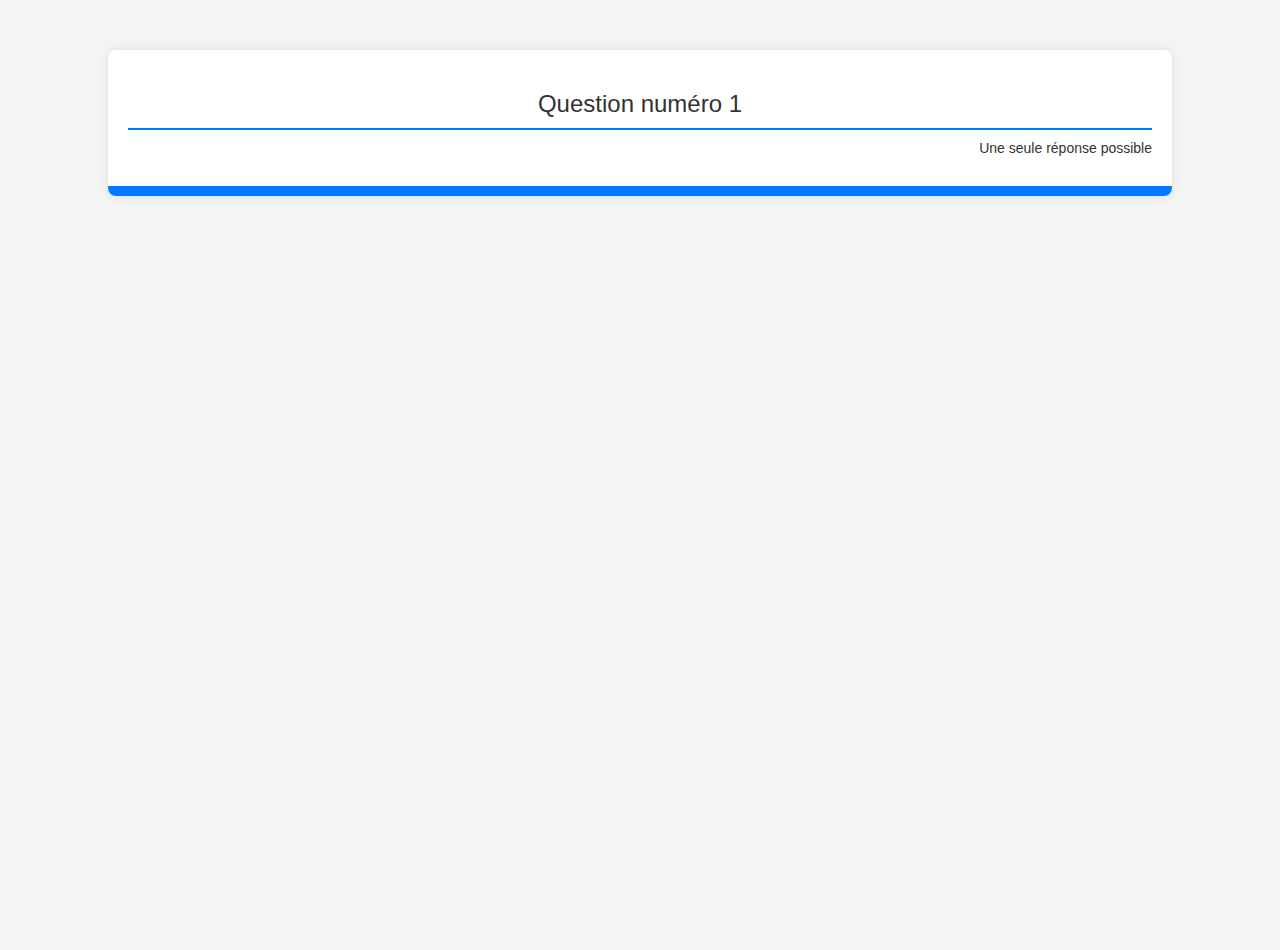
==== acceuil.html @ c76930d5 "Update acceuil.html" ====
<!DOCTYPE html>
<html lang="fr">
<head>
  <meta charset="UTF-8">
  <meta name="viewport" content="width=device-width, initial-scale=1.0">
  <title>QCM Interactif</title>
  <style>
    body {
      font-family: Arial, sans-serif;
      background-color: #f4f4f4;
      color: #333;
      margin: 0;
      padding: 0;
      display: flex;
      flex-direction: column;
      align-items: center;
      justify-content: flex-start;
      height: 100vh;
      padding-top: 50px;
    }
    .container {
      background-color: white;
      padding: 40px 20px;
      border-radius: 8px;
      box-shadow: 0 0 10px rgba(0, 0, 0, 0.1);
      width: 80%;
      height: auto;
      text-align: center;
      position: relative;
      margin-bottom: 20px;
    }
    .question-number {
      font-size: 24px;
      margin-bottom: 10px;
      text-align: center;
      border-bottom: 2px solid #007bff;
      padding-bottom: 10px;
    }
    .question {
      font-size: 20px;
      margin-bottom: 20px;
      text-align: center;
    }
    .choices {
      list-style: none;
      padding: 0;
      display: flex;
      justify-content: space-around;
      flex-wrap: wrap;
      position: relative;
      margin-top: 50px;
      width: 80%;
    }
    .choices li {
      width: 35%;
      margin: 10px 0;
    }
    .choices li:nth-child(odd) {
      margin-right: 10%;
    }
    .choices li button {
      background-color: #007bff;
      color: white;
      border: none;
      padding: 20px;
      border-radius: 4px;
      cursor: pointer;
      width: 100%;
      text-align: center;
      font-size: 16px;
    }
    .choices li button.selected {
      background-color: #0056b3;
    }
    .choices li button.correct {
      background-color: green;
    }
    .choices li button.incorrect {
      background-color: red;
    }
    .timer {
      margin-top: 20px;
      background-color: #007bff;
      height: 10px;
      border-bottom-left-radius: 8px;
      border-bottom-right-radius: 8px;
      width: 100%;
      position: absolute;
      bottom: 0;
      left: 0;
    }
    .response-info {
      text-align: right;
      margin-top: 10px;
      font-size: 14px;
    }
    .summary-container {
      background-color: white;
      padding: 20px;
      border-radius: 8px;
      box-shadow: 0 0 10px rgba(0, 0, 0, 0.1);
      width: 80%;
      height: auto;
      text-align: left;
      position: relative;
      margin-top: 20px;
      display: none;
    }
    .summary-container h2 {
      text-align: center;
    }
    .summary-item {
      padding: 10px 0;
      border-bottom: 1px solid #ddd;
    }
  </style>
</head>
<body>
  <div class="container" id="qcm-container">
    <div id="question-number" class="question-number">Question numéro 1</div>
    <div id="question-container" class="question-container">
      <!-- La question apparaîtra ici -->
    </div>
    <div id="response-info" class="response-info">Une seule réponse possible</div>
    <div class="timer" id="timer"></div>
  </div>
  <ul class="choices" id="choices">
    <!-- Les choix de réponse apparaîtront ici -->
  </ul>
  <div class="summary-container" id="summary-container">
    <h2>Résultats du QCM</h2>
    <div id="summary"></div>
  </div>
  
  <script>
    const questions = [
      { question: "Comment créer un site web ?", answers: ["A", "B", "C", "D"], correct: 0, multiple: false },
      { question: "Question facile 1?", answers: ["A", "B", "C", "D"], correct: [0, 1], multiple: true },
      // Ajoutez d'autres questions ici...
    ];
    
    let currentQuestionIndex = 0;
    let timerInterval;
    let selectedAnswers = [];
    let userAnswers = [];
    let score = 0;

    function shuffle(array) {
      for (let i = array.length - 1; i > 0; i--) {
        const j = Math.floor(Math.random() * (i + 1));
        [array[i], array[j]] = [array[j], array[i]];
      }
      return array;
    }

    function showQuestion() {
      if (currentQuestionIndex >= questions.length) {
        showSummary();
        return;
      }
      
      selectedAnswers = [];
      const questionContainer = document.getElementById('question-container');
      const questionNumberEl = document.getElementById('question-number');
      const responseInfoEl = document.getElementById('response-info');
      const choicesEl = document.getElementById('choices');
      questionContainer.innerHTML = '';
      choicesEl.innerHTML = '';
      
      const questionData = questions[currentQuestionIndex];
      
      questionNumberEl.textContent = `Question numéro ${currentQuestionIndex + 1}`;
      responseInfoEl.textContent = questionData.multiple ? `Plusieurs réponses possibles (${questionData.correct.length} attendues)` : 'Une seule réponse possible';
      
      const questionEl = document.createElement('div');
      questionEl.classList.add('question');
      questionEl.textContent = questionData.question;
      questionContainer.appendChild(questionEl);

      const shuffledAnswers = shuffle([...questionData.answers]);
      questionData.correct = shuffledAnswers.map((_, index) => questionData.answers.indexOf(shuffledAnswers[index]));

      shuffledAnswers.forEach((answer, index) => {
        const choiceEl = document.createElement('li');
        const buttonEl = document.createElement('button');
        buttonEl.textContent = answer;
        buttonEl.onclick = () => selectAnswer(index, buttonEl, questionData.multiple, questionData.correct.length);
        choiceEl.appendChild(buttonEl);
        choicesEl.appendChild(choiceEl);
      });
      
      startTimer();
    }

    function selectAnswer(index, buttonEl, multiple, correctLength) {
      if (multiple) {
        if (selectedAnswers.includes(index)) {
          selectedAnswers = selectedAnswers.filter(i => i !== index);
          buttonEl.classList.remove('selected');
        } else if (selectedAnswers.length < correctLength) {
          selectedAnswers.push(index);
          buttonEl.classList.add('selected');
        } else {
          const firstSelected = selectedAnswers.shift();
          const firstSelectedButton = document.querySelectorAll('.choices button')[firstSelected];
          firstSelectedButton.classList.remove('selected');
          selectedAnswers.push(index);
          buttonEl.classList.add('selected');
        }
      } else {
        selectedAnswers = [index];
        const choices = document.querySelectorAll('.choices button');
        choices.forEach(button => button.classList.remove('selected'));
        buttonEl.classList.add('selected');
      }
    }

    function handleAnswer() {
      clearInterval(timerInterval);
      const questionData = questions[currentQuestionIndex];
      const selectedButtons = document.querySelectorAll('.choices button.selected');
      let correct = true;
      
      if (questionData.multiple) {
        selectedButtons.forEach(button => {
          const selectedAnswer = Array.from(button.parentNode.parentNode.children).indexOf(button.parentNode);
          if (questionData.correct.includes(selectedAnswer)) {
            button.classList.add('correct');
          } else {
            button.classList.add('incorrect');
            correct = false;
          }
        });
        questionData.correct.forEach(correctIndex => {
          const correctButton = document.querySelector(`.choices li:nth-child(${correctIndex + 1}) button`);
          correctButton.classList.add('correct');
        });
      } else {
        const selectedAnswer = Array.from(selectedButtons[0].parentNode.parentNode.children).indexOf(selectedButtons[0].parentNode);
        if (selectedAnswer === questionData.correct) {
          selectedButtons[0].classList.add('correct');
        } else {
          selectedButtons[0].classList.add('incorrect');
          const correctButton = document.querySelector(`.choices li:nth-child(${questionData.correct + 1}) button`);
          correctButton.classList.add('correct');
          correct = false;
        }
      }

      userAnswers.push({
        question: questionData.question,
        correct: correct,
        selectedAnswers: selectedAnswers.map(i => shuffledAnswers[i]),
        correctAnswers: questionData.correct.map(i => shuffledAnswers[i])
      });

      if (correct) score++;

      setTimeout(() => {
        currentQuestionIndex++;
        showQuestion();
      }, 2000);
    }

    function startTimer() {
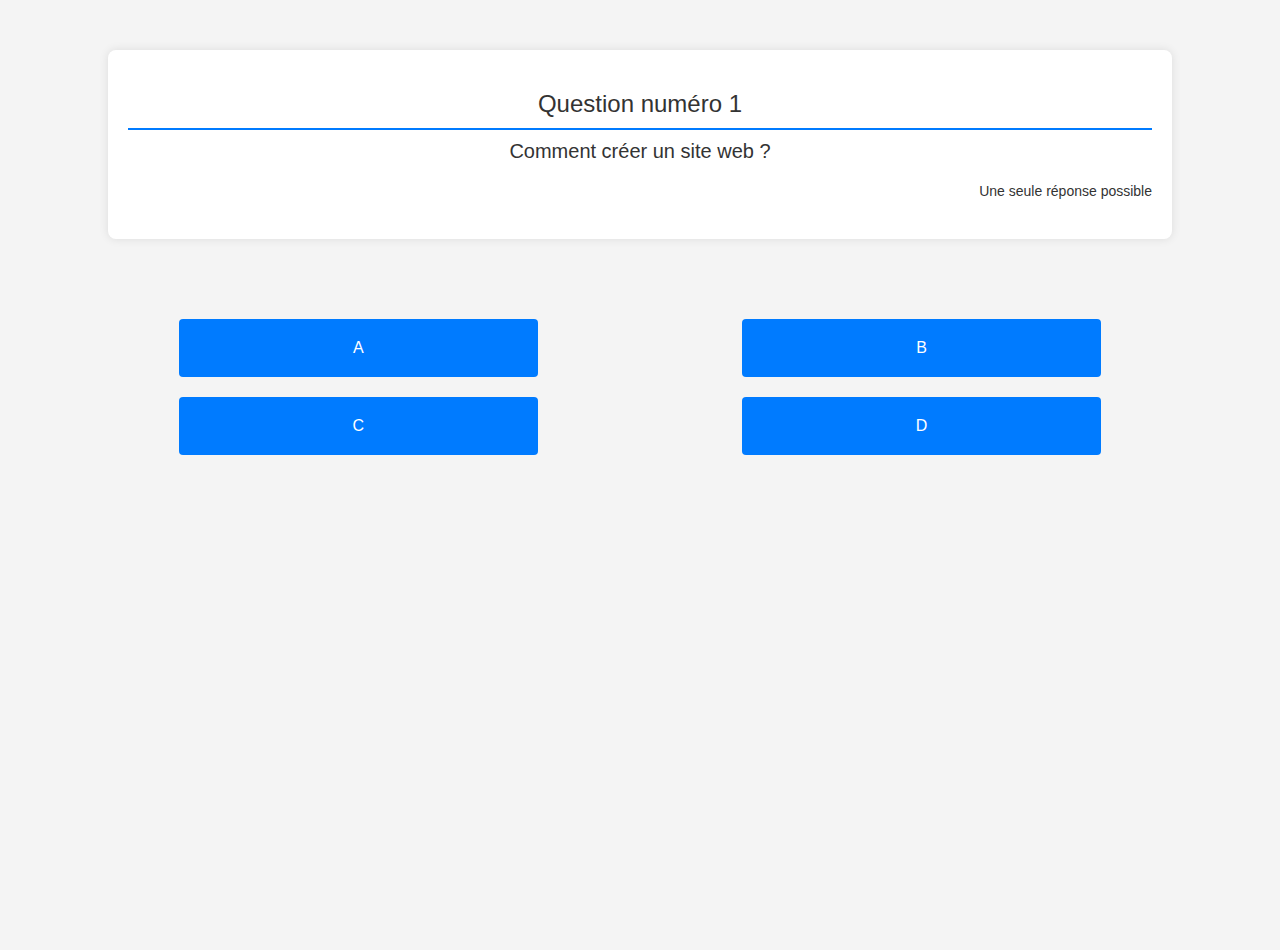
==== commit 84d423a7: "Update acceuil.html" ====
--- a/acceuil.html
+++ b/acceuil.html
@@ -79,7 +79,6 @@
       background-color: red;
     }
     .timer {
-      margin-top: 20px;
       background-color: #007bff;
       height: 10px;
       border-bottom-left-radius: 8px;
@@ -93,25 +92,6 @@
       text-align: right;
       margin-top: 10px;
       font-size: 14px;
-    }
-    .summary-container {
-      background-color: white;
-      padding: 20px;
-      border-radius: 8px;
-      box-shadow: 0 0 10px rgba(0, 0, 0, 0.1);
-      width: 80%;
-      height: auto;
-      text-align: left;
-      position: relative;
-      margin-top: 20px;
-      display: none;
-    }
-    .summary-container h2 {
-      text-align: center;
-    }
-    .summary-item {
-      padding: 10px 0;
-      border-bottom: 1px solid #ddd;
     }
   </style>
 </head>
@@ -127,10 +107,6 @@
   <ul class="choices" id="choices">
     <!-- Les choix de réponse apparaîtront ici -->
   </ul>
-  <div class="summary-container" id="summary-container">
-    <h2>Résultats du QCM</h2>
-    <div id="summary"></div>
-  </div>
   
   <script>
     const questions = [
@@ -142,20 +118,10 @@
     let currentQuestionIndex = 0;
     let timerInterval;
     let selectedAnswers = [];
-    let userAnswers = [];
-    let score = 0;
-
-    function shuffle(array) {
-      for (let i = array.length - 1; i > 0; i--) {
-        const j = Math.floor(Math.random() * (i + 1));
-        [array[i], array[j]] = [array[j], array[i]];
-      }
-      return array;
-    }
 
     function showQuestion() {
       if (currentQuestionIndex >= questions.length) {
-        showSummary();
+        alert("QCM terminé !");
         return;
       }
       
@@ -177,10 +143,7 @@
       questionEl.textContent = questionData.question;
       questionContainer.appendChild(questionEl);
 
-      const shuffledAnswers = shuffle([...questionData.answers]);
-      questionData.correct = shuffledAnswers.map((_, index) => questionData.answers.indexOf(shuffledAnswers[index]));
-
-      shuffledAnswers.forEach((answer, index) => {
+      questionData.answers.forEach((answer, index) => {
         const choiceEl = document.createElement('li');
         const buttonEl = document.createElement('button');
         buttonEl.textContent = answer;
@@ -219,7 +182,6 @@
       clearInterval(timerInterval);
       const questionData = questions[currentQuestionIndex];
       const selectedButtons = document.querySelectorAll('.choices button.selected');
-      let correct = true;
       
       if (questionData.multiple) {
         selectedButtons.forEach(button => {
@@ -228,7 +190,6 @@
             button.classList.add('correct');
           } else {
             button.classList.add('incorrect');
-            correct = false;
           }
         });
         questionData.correct.forEach(correctIndex => {
@@ -243,18 +204,8 @@
           selectedButtons[0].classList.add('incorrect');
           const correctButton = document.querySelector(`.choices li:nth-child(${questionData.correct + 1}) button`);
           correctButton.classList.add('correct');
-          correct = false;
         }
       }
-
-      userAnswers.push({
-        question: questionData.question,
-        correct: correct,
-        selectedAnswers: selectedAnswers.map(i => shuffledAnswers[i]),
-        correctAnswers: questionData.correct.map(i => shuffledAnswers[i])
-      });
-
-      if (correct) score++;
 
       setTimeout(() => {
         currentQuestionIndex++;
@@ -263,3 +214,19 @@
     }
 
     function startTimer() {
+      const timerEl = document.getElementById('timer');
+      timerEl.style.width = '100%';
+      timerEl.style.transition = 'none';
+      setTimeout(() => {
+        timerEl.style.transition = 'width 10s linear';
+        timerEl.style.width = '0%';
+      }, 50);
+      timerInterval = setTimeout(() => {
+        handleAnswer();
+      }, 10000);
+    }
+
+    showQuestion();
+  </script>
+</body>
+</html>
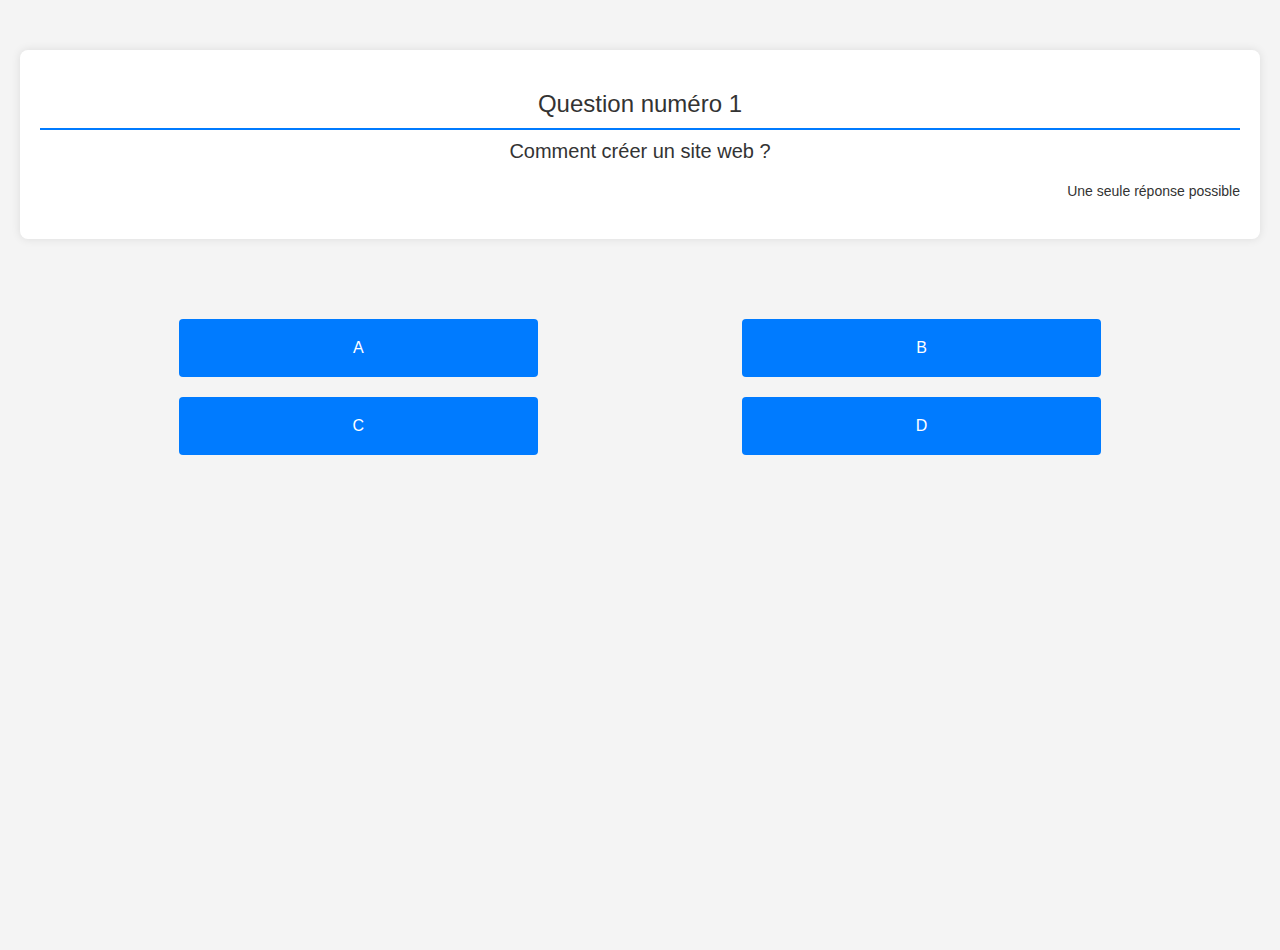
==== commit 19980d89: "Update acceuil.html" ====
--- a/acceuil.html
+++ b/acceuil.html
@@ -23,8 +23,8 @@
       padding: 40px 20px;
       border-radius: 8px;
       box-shadow: 0 0 10px rgba(0, 0, 0, 0.1);
-      width: 80%;
-      height: auto;
+      width: 100%;  /* Utilise toute la largeur de la page */
+      max-width: 1200px;  /* Limite la largeur pour une meilleure lisibilité */
       text-align: center;
       position: relative;
       margin-bottom: 20px;
@@ -92,6 +92,10 @@
       text-align: right;
       margin-top: 10px;
       font-size: 14px;
+    }
+    /* Cacher l'élément de nom d'utilisateur si présent */
+    .header {
+      display: none;
     }
   </style>
 </head>
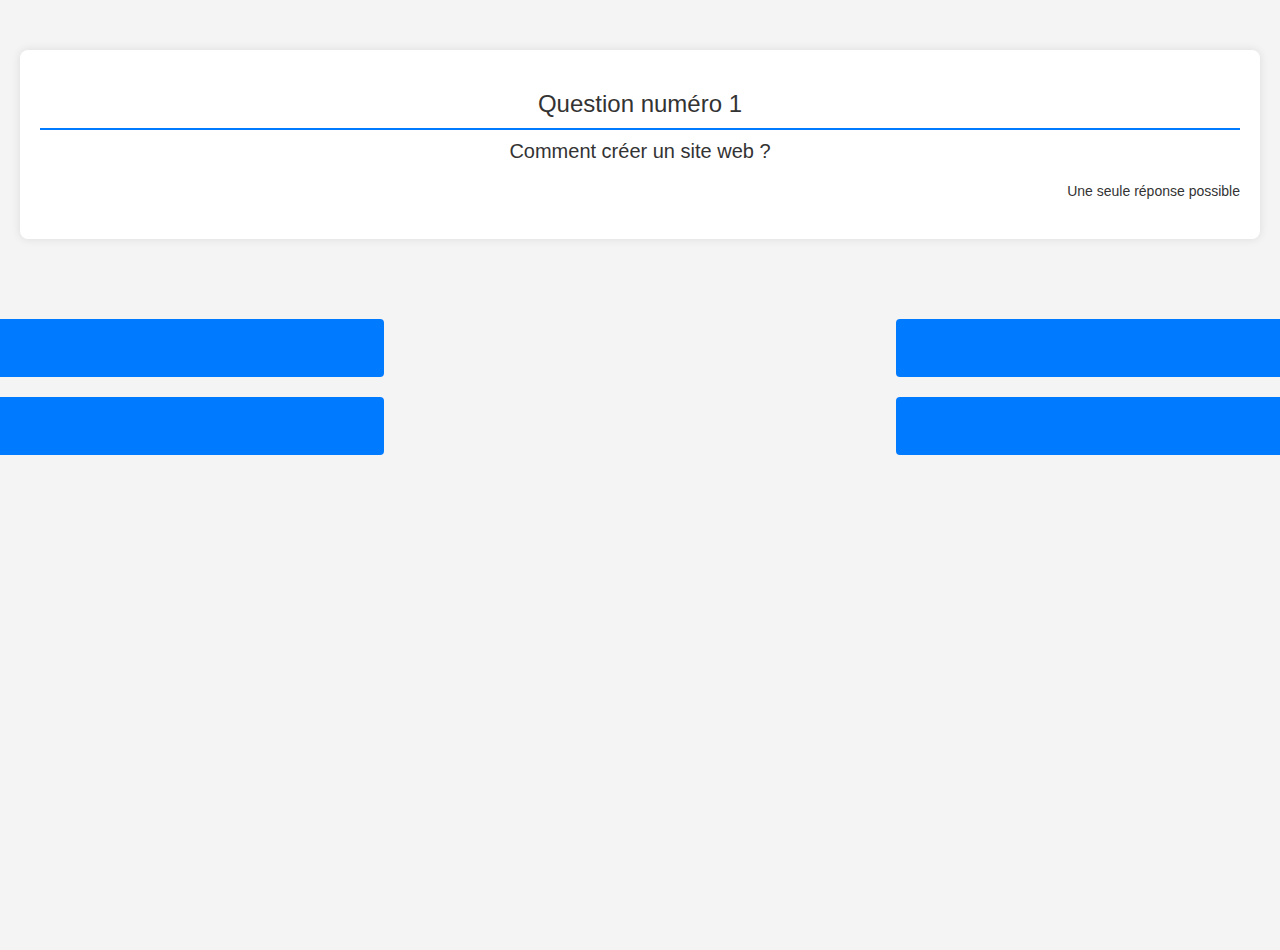
==== commit 7843bbae: "Update acceuil.html" ====
--- a/acceuil.html
+++ b/acceuil.html
@@ -49,7 +49,7 @@
       flex-wrap: wrap;
       position: relative;
       margin-top: 50px;
-      width: 80%;
+      width: 200%;
     }
     .choices li {
       width: 35%;
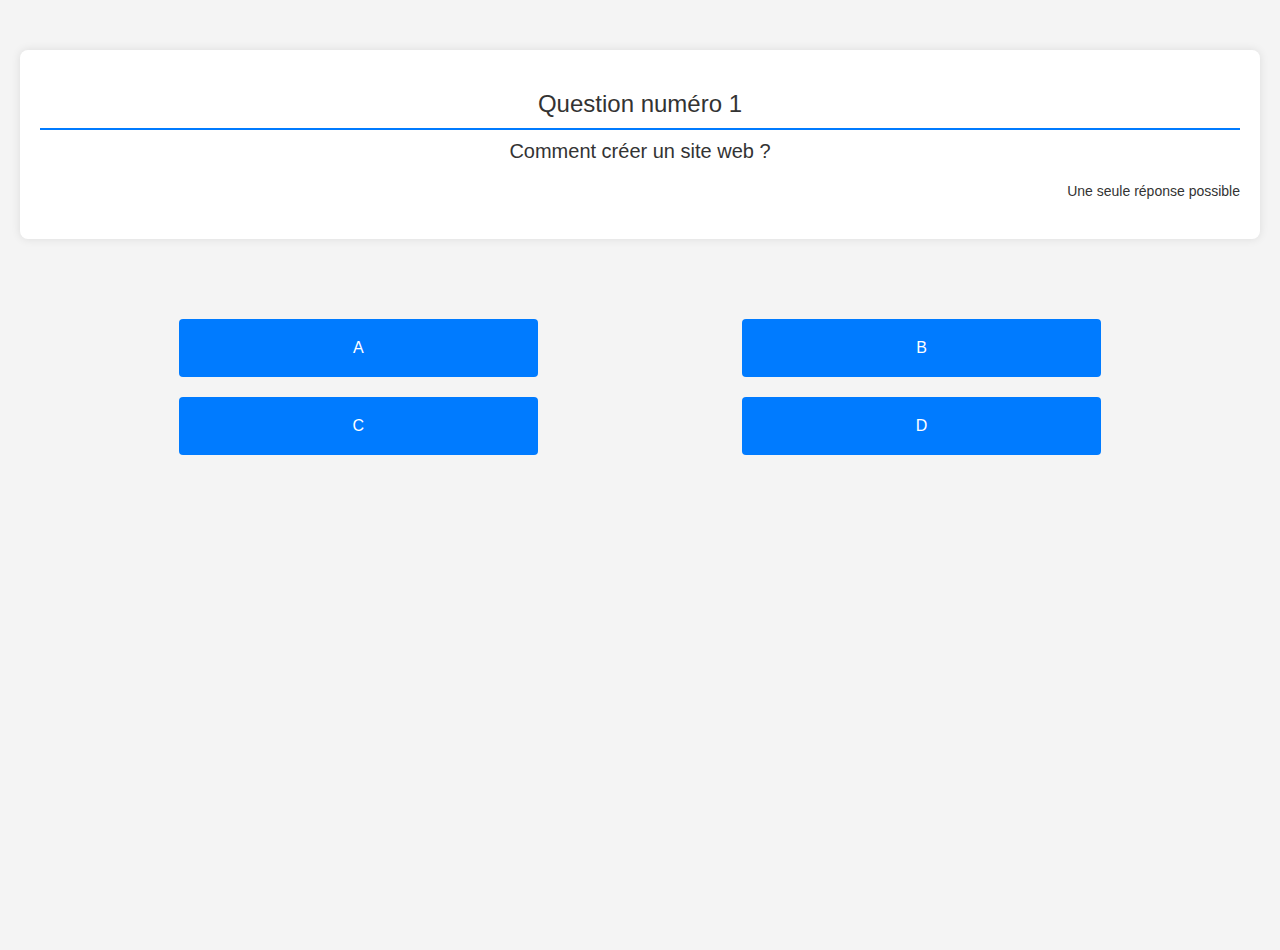
==== commit 259dc342: "Update acceuil.html" ====
--- a/acceuil.html
+++ b/acceuil.html
@@ -23,8 +23,8 @@
       padding: 40px 20px;
       border-radius: 8px;
       box-shadow: 0 0 10px rgba(0, 0, 0, 0.1);
-      width: 100%;  /* Utilise toute la largeur de la page */
-      max-width: 1200px;  /* Limite la largeur pour une meilleure lisibilité */
+      width: 100%;
+      max-width: 1200px;
       text-align: center;
       position: relative;
       margin-bottom: 20px;
@@ -49,7 +49,7 @@
       flex-wrap: wrap;
       position: relative;
       margin-top: 50px;
-      width: 200%;
+      width: 80%;
     }
     .choices li {
       width: 35%;
@@ -93,8 +93,8 @@
       margin-top: 10px;
       font-size: 14px;
     }
-    /* Cacher l'élément de nom d'utilisateur si présent */
-    .header {
+    /* Style pour masquer le titre h1 avec le lien */
+    h1 a[href="https://ax3l13.github.io/"] {
       display: none;
     }
   </style>
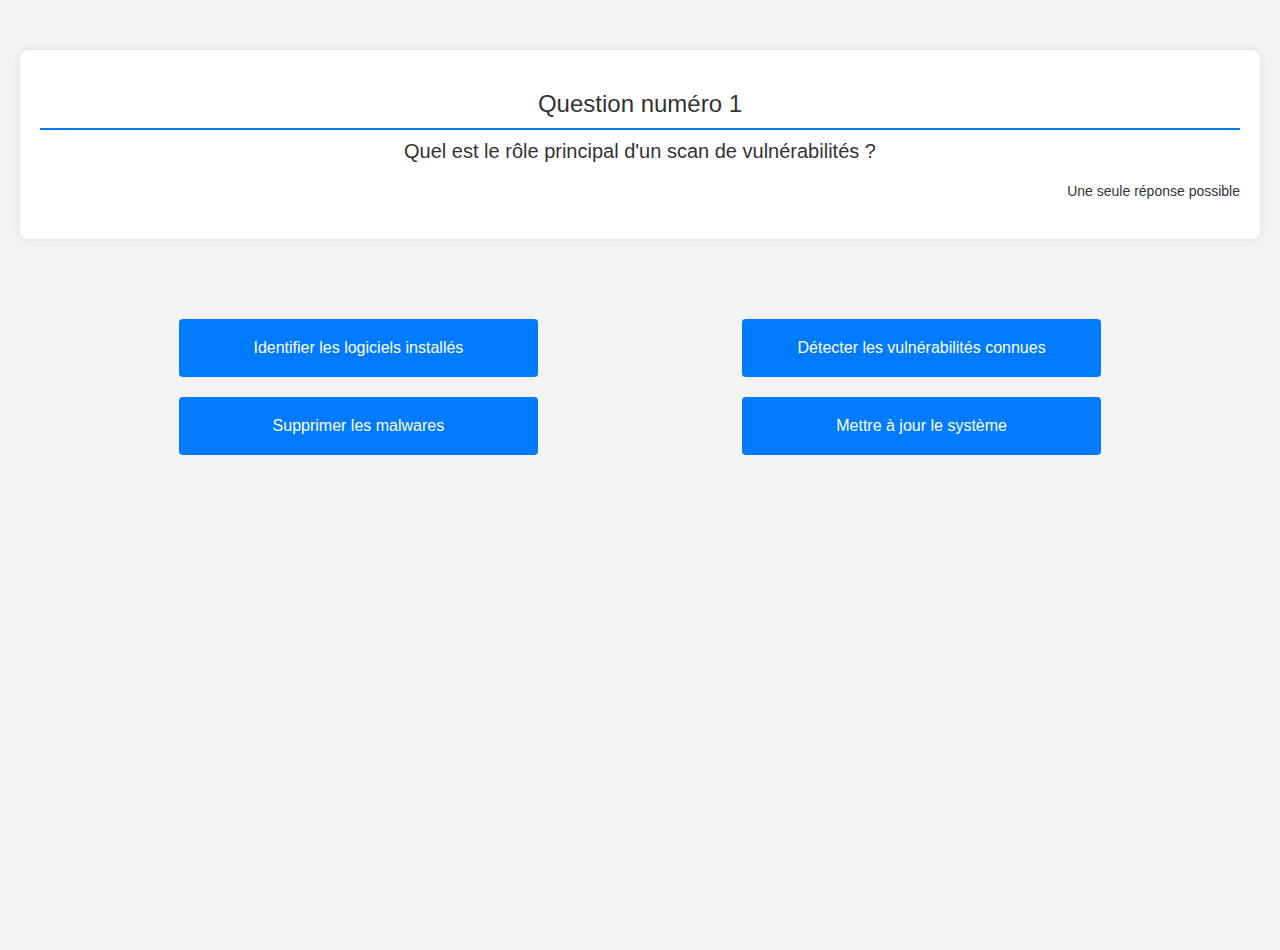
==== commit dc854a7e: "Update acceuil.html" ====
--- a/acceuil.html
+++ b/acceuil.html
@@ -1,4 +1,3 @@
-<!DOCTYPE html>
 <html lang="fr">
 <head>
   <meta charset="UTF-8">
@@ -111,13 +110,49 @@
   <ul class="choices" id="choices">
     <!-- Les choix de réponse apparaîtront ici -->
   </ul>
+  <button id="skip-button">Passer</button>
   
   <script>
     const questions = [
-      { question: "Comment créer un site web ?", answers: ["A", "B", "C", "D"], correct: 0, multiple: false },
-      { question: "Question facile 1?", answers: ["A", "B", "C", "D"], correct: [0, 1], multiple: true },
-      // Ajoutez d'autres questions ici...
-    ];
+  { question: "Quel est le rôle principal d'un scan de vulnérabilités ?", answers: ["Identifier les logiciels installés", "Détecter les vulnérabilités connues", "Supprimer les malwares", "Mettre à jour le système"], correct: 1, multiple: false },
+  { question: "Quel outil est utilisé pour scanner les vulnérabilités ?", answers: ["Nessus", "Adobe Reader", "Photoshop", "VLC"], correct: 0, multiple: false },
+  { question: "Pourquoi désactiver les mises à jour automatiques dans ce contexte ?", answers: ["Pour économiser la bande passante", "Pour maintenir le système vulnérable", "Pour éviter les bugs", "Pour protéger les données"], correct: 1, multiple: false },
+  { question: "Quelle étape suit l'analyse des résultats d'un scan de vulnérabilités ?", answers: ["Installation d'un antivirus", "Sélection d'une vulnérabilité critique", "Configuration du pare-feu", "Mise à jour du système"], correct: 1, multiple: false },
+  { question: "Quel est un exemple de système d'exploitation vulnérable ?", answers: ["Windows XP", "Ubuntu 22.04", "Windows 11", "macOS Ventura"], correct: 0, multiple: false },
+  { question: "Que permet un exploit ?", answers: ["Corriger une vulnérabilité", "Exploiter une vulnérabilité", "Bloquer les cyberattaques", "Améliorer les performances système"], correct: 1, multiple: false },
+  { question: "Quel site est utilisé pour rechercher des exploits ?", answers: ["Exploit Database", "Google Docs", "Wikipedia", "Stack Overflow"], correct: 0, multiple: false },
+  { question: "Quelle mesure est essentielle après avoir corrigé une vulnérabilité ?", answers: ["Réinstaller l'OS", "Reconfigurer le BIOS", "Réexécuter un scan de vulnérabilités", "Fermer la machine virtuelle"], correct: 2, multiple: false },
+  { question: "Quelle est la première étape d'une analyse de vulnérabilités ?", answers: ["Créer un rapport", "Scanner la machine", "Installer un système vulnérable", "Appliquer les correctifs"], correct: 2, multiple: false },
+  { question: "Quel outil est utilisé pour configurer un pare-feu ?", answers: ["Nessus", "Wireshark", "Windows Defender Firewall", "OpenVAS"], correct: 2, multiple: false },
+  { question: "Quel type de vulnérabilité critique doit être priorisé ?", answers: ["Faible", "Modérée", "Critique", "Insignifiante"], correct: 2, multiple: false },
+  { question: "Quelle est la finalité d'un rapport d'analyse de vulnérabilités ?", answers: ["Mettre à jour le système", "Fournir des recommandations de sécurité", "Réinitialiser la machine virtuelle", "Tester les correctifs"], correct: 1, multiple: false },
+  { question: "Quelle est une conséquence possible d'une exploitation de vulnérabilité ?", answers: ["Augmentation de la vitesse système", "Accès non autorisé aux données", "Suppression automatique de l'exploit", "Amélioration des performances réseau"], correct: 1, multiple: false },
+  { question: "Pourquoi utiliser un antivirus sur une machine virtuelle vulnérable ?", answers: ["Pour supprimer les fichiers inutiles", "Pour protéger contre les exploits", "Pour empêcher l'installation d'applications", "Pour améliorer la vitesse de démarrage"], correct: 1, multiple: false },
+  { question: "Quel est l'objectif principal de l'exploitation d'une vulnérabilité dans ce scénario ?", answers: ["Accéder au système cible", "Améliorer la sécurité", "Économiser de l'énergie", "Installer des logiciels"], correct: 0, multiple: false },
+  { question: "Que signifie le terme 'exploit' ?", answers: ["Un logiciel de protection", "Un programme utilisé pour exploiter une vulnérabilité", "Une méthode pour réparer une faille", "Un scanner réseau"], correct: 1, multiple: false },
+  { question: "Quelle est une méthode efficace pour prévenir les vulnérabilités ?", answers: ["Désactiver les correctifs", "Installer les mises à jour de sécurité", "Supprimer les logiciels antivirus", "Ignorer les alertes de sécurité"], correct: 1, multiple: false },
+  { question: "Quelle action suit la sélection d'une vulnérabilité critique ?", answers: ["Corriger la faille immédiatement", "Rechercher un exploit", "Éteindre la machine virtuelle", "Reconfigurer le pare-feu"], correct: 1, multiple: false },
+  { question: "Quel est un exemple d'outil pour identifier les vulnérabilités ?", answers: ["Nmap", "Nessus", "VMware", "Firefox"], correct: 1, multiple: false },
+  { question: "Que faire après avoir corrigé une vulnérabilité ?", answers: ["Ignorer la vulnérabilité", "Scanner à nouveau le système", "Supprimer l'antivirus", "Redémarrer sans tester"], correct: 1, multiple: false },
+  { question: "Que représente le score CVSS dans une analyse de vulnérabilités ?", answers: ["La gravité d'une vulnérabilité", "La vitesse de l'attaque", "Le nombre d'exploits disponibles", "La taille de la machine virtuelle"], correct: 0, multiple: false },
+  { question: "Pourquoi utiliser VirtualBox pour ce type de projet ?", answers: ["Pour accéder à Internet", "Pour créer un environnement isolé", "Pour désactiver les mises à jour", "Pour améliorer la vitesse réseau"], correct: 1, multiple: false },
+  { question: "Comment sécuriser efficacement une machine virtuelle ?", answers: ["Appliquer des correctifs de sécurité", "Ignorer les alertes de sécurité", "Désactiver le pare-feu", "Désinstaller les logiciels"], correct: 0, multiple: false },
+  { question: "Que peut détecter un scanner de vulnérabilités ?", answers: ["Des problèmes matériels", "Des failles de sécurité connues", "Des erreurs d'interface utilisateur", "Des fichiers temporaires inutiles"], correct: 1, multiple: false },
+  { question: "Pourquoi est-il important d'identifier les failles critiques ?", answers: ["Pour ignorer les vulnérabilités mineures", "Pour prioriser les correctifs", "Pour supprimer les logiciels antivirus", "Pour économiser les ressources système"], correct: 1, multiple: false },
+  { question: "Quel est un exemple de mesure préventive efficace ?", answers: ["Installer un logiciel antivirus", "Désactiver les pare-feux", "Ignorer les mises à jour", "Supprimer les alertes de sécurité"], correct: 0, multiple: false },
+  { question: "Quel est le rôle principal d'un rapport d'analyse ?", answers: ["Améliorer l'interface utilisateur", "Documenter les vulnérabilités et recommandations", "Créer des failles de sécurité", "Mettre à jour automatiquement le système"], correct: 1, multiple: false },
+  { question: "Quelle action est nécessaire après une exploitation réussie ?", answers: ["Configurer un pare-feu", "Désactiver les correctifs", "Supprimer la machine virtuelle", "Désinstaller l'antivirus"], correct: 0, multiple: false },
+  { question: "Quel est l'objectif principal d'un test de vulnérabilité ?", answers: ["Évaluer la sécurité du système", "Améliorer la vitesse du réseau", "Créer des vulnérabilités", "Tester des fonctionnalités inutiles"], correct: 0, multiple: false },
+  { question: "Pourquoi utiliser Nessus dans ce projet ?", answers: ["Pour désactiver les alertes de sécurité", "Pour scanner et identifier les vulnérabilités", "Pour configurer des pare-feux", "Pour installer des correctifs automatiquement"], correct: 1, multiple: false },
+  { question: "Que signifie 'mise en situation' dans ce contexte ?", answers: ["Simuler un scénario réel", "Installer un logiciel antivirus", "Rechercher des exploits", "Supprimer des failles de sécurité"], correct: 0, multiple: false },
+  { question: "Quel est un résultat possible d'une exploitation ?", answers: ["Amélioration des performances système", "Accès non autorisé à des données", "Augmentation de la mémoire RAM", "Supprimer les vulnérabilités"], correct: 1, multiple: false },
+  { question: "Pourquoi appliquer des correctifs de sécurité ?", answers: ["Pour ignorer les failles", "Pour empêcher les attaques futures", "Pour améliorer l'interface utilisateur", "Pour désactiver les alertes"], correct: 1, multiple: false },
+  { question: "Quel outil peut être utilisé pour tester les protections appliquées ?", answers: ["Nessus", "PowerPoint", "Word", "Excel"], correct: 0, multiple: false },
+  { question: "Pourquoi est-il utile d'utiliser une machine virtuelle pour ce projet ?", answers: ["Pour simuler des scénarios réels dans un environnement sécurisé", "Pour tester les performances du système", "Pour supprimer les logiciels inutiles", "Pour améliorer les graphismes"], correct: 0, multiple: false },
+  { question: "Quel est un avantage des rapports d'analyse de vulnérabilités ?", answers: ["Documenter les failles et solutions", "Désactiver les mises à jour", "Améliorer l'esthétique du système", "Créer des vulnérabilités"], correct: 0, multiple: false },
+  { question: "Quel est l'objectif principal d'une analyse des vulnérabilités ?", answers: ["Améliorer l'ergonomie", "Identifier et corriger les failles", "Augmenter la vitesse réseau", "Désactiver les correctifs"], correct: 1, multiple: false },
+  { question: "Que permet un scanner de vulnérabilités comme Nessus ?", answers: ["Créer des exploits", "Identifier des vulnérabilités connues", "Améliorer les graphismes", "Supprimer les fichiers temporaires"], correct: 1, multiple: false }
+];
     
     let currentQuestionIndex = 0;
     let timerInterval;
@@ -218,19 +253,36 @@
     }
 
     function startTimer() {
-      const timerEl = document.getElementById('timer');
-      timerEl.style.width = '100%';
-      timerEl.style.transition = 'none';
-      setTimeout(() => {
-        timerEl.style.transition = 'width 10s linear';
+    const timerEl = document.getElementById('timer');
+    const skipButton = document.getElementById('skip-button');
+    skipButton.style.display = 'none'; // Masque le bouton au début
+
+    timerEl.style.width = '100%';
+    timerEl.style.transition = 'none';
+
+    setTimeout(() => {
+        timerEl.style.transition = 'width 20s linear'; // Durée totale 20 secondes
         timerEl.style.width = '0%';
-      }, 50);
-      timerInterval = setTimeout(() => {
+    }, 50);
+
+    // Afficher le bouton après 10 secondes
+    setTimeout(() => {
+        skipButton.style.display = 'block';
+    }, 10000); // Temps pour afficher le bouton (10 secondes)
+
+    // Déclenche la fin de la question après 20 secondes
+    timerInterval = setTimeout(() => {
         handleAnswer();
-      }, 10000);
-    }
-
-    showQuestion();
+    }, 20000);
+
+    // Gérer le clic sur le bouton "Passer"
+    skipButton.onclick = () => {
+        clearInterval(timerInterval); // Annule le timer si le bouton est cliqué
+        skipButton.style.display = 'none'; // Cache le bouton
+        handleAnswer(); // Passe à la question suivante
+    };
+}
+  showQuestion();
   </script>
 </body>
 </html>
